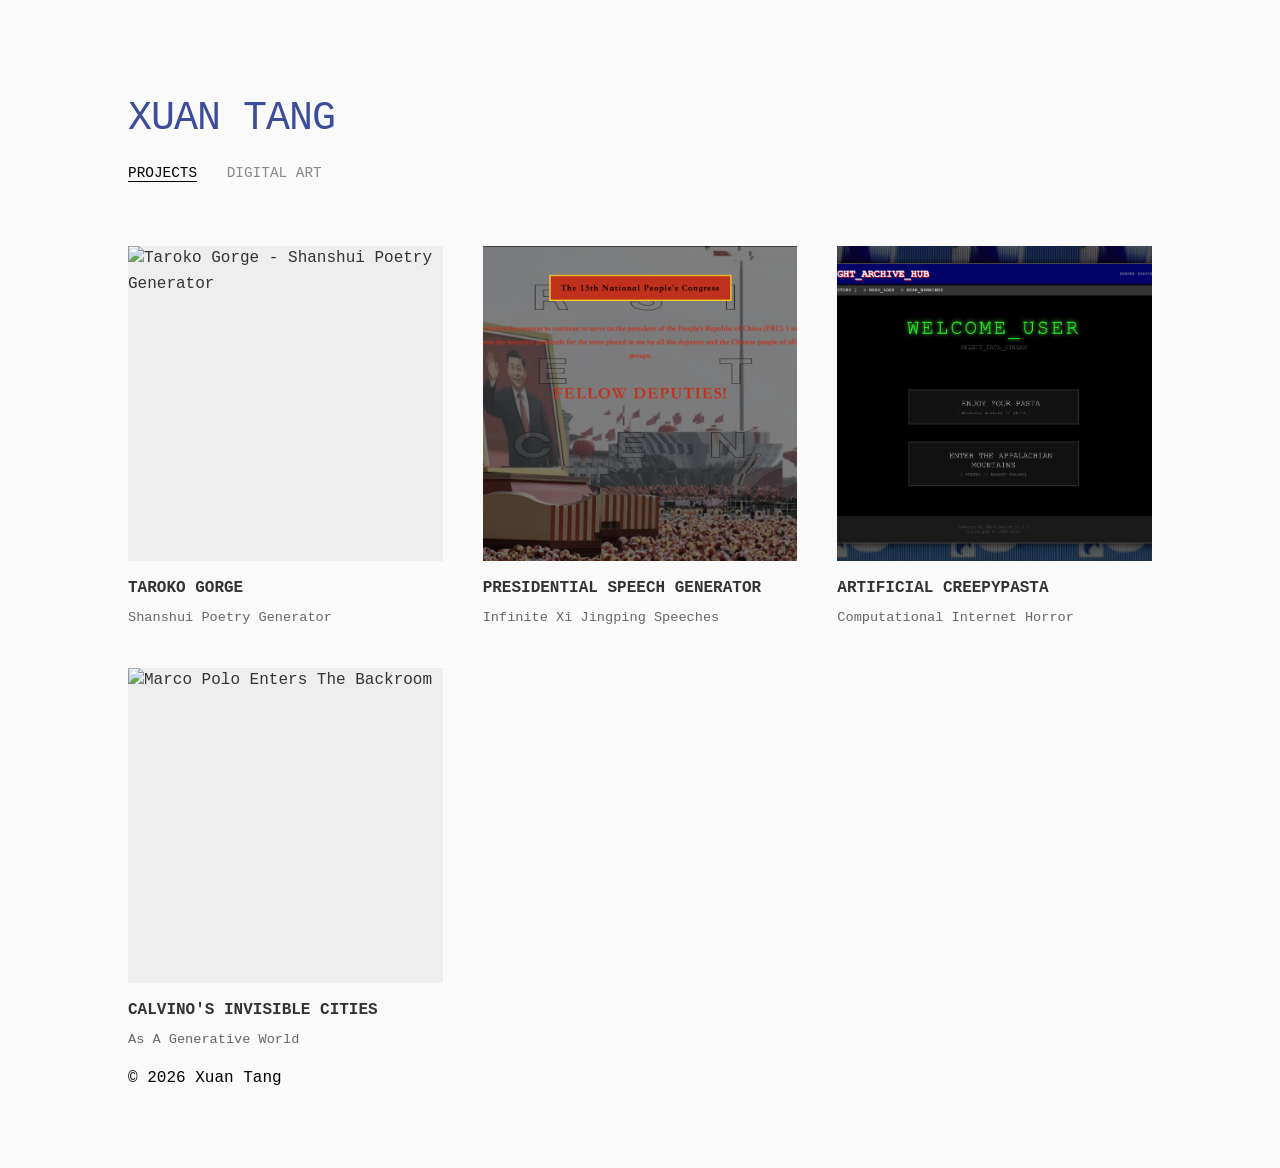
==== index.html @ 74e35d7e "Update index.html" ====
<!DOCTYPE html>
<html lang="en">
<head>
    <meta charset="UTF-8">
    <meta name="viewport" content="width=device-width, initial-scale=1.0">
    <title>Xuan Tang | Portfolio</title>
    <link rel="stylesheet" href="style.css">
</head>
<body>

    <header>
        <h1>XUAN TANG</h1>
        <nav>
            <a href="index.html" class="active">Projects</a>
            <a href="art.html">Digital Art</a>
        </nav>
    </header>

    <main>
        <section class="grid">
            <a href="https://mining-sleeve-24752613.figma.site" target="_blank" class="grid-item">
                <div class="image-container">
                    <img src="images/taroko-gorge.jpg" alt="Taroko Gorge - Shanshui Poetry Generator">
                </div>
                <h3>Taroko Gorge</h3>
                <p>Shanshui Poetry Generator</p>
            </a>

            <a href="https://thewordiwishedtosay.github.io/Presidential-speech-generator/" target="_blank" class="grid-item">
                <div class="image-container">
                    <img src="images/prc-speech.jpg" alt="PRC Presidential Speech Generator">
                </div>
                <h3>Presidential Speech Generator</h3>
                <p>Infinite Xi Jingping Speeches</p>
            </a>

            <a href="https://thewordiwishedtosay.github.io/Artificial-Creepypasta/" target="_blank" class="grid-item">
                <div class="image-container">
                    <img src="images/creepypasta.jpg" alt="Artificial Creepypasta">
                </div>
                <h3>Artificial Creepypasta</h3>
                <p>Computational Internet Horror</p>
            </a>

            <div class="grid-item placeholder">
                <div class="image-container">
                    <img src="images/poster.npg.png" alt="Marco Polo Enters The Backroom">
                </div>
                <h3>Calvino's Invisible Cities</h3>
                <p>As A Generative World</p>
            </div>
        </section>
    </main>

    <footer>
        <p>© 2026 Xuan Tang</p>
    </footer>

</body>
</html>
---- style.css ----
/* Typography & Reset */
* { box-sizing: border-box; }
body {
    font-family: "Courier Prime", "Courier New", monospace; /* For a 'typewritten' generative feel */
    background-color: #fafafa;
    margin: 0;
    padding: 60px 10%;
    line-height: 1.6;
}

header h1 {
    font-size: 2.5rem;
    font-weight: 400;
    color: #3b4d9b; /* That specific blue from your reference image */
    margin-bottom: 10px;
    letter-spacing: -1px;
}

nav { margin-bottom: 60px; }
nav a {
    text-decoration: none;
    color: #888;
    margin-right: 20px;
    font-size: 0.9rem;
    text-transform: uppercase;
}
nav a.active { color: #000; border-bottom: 1px solid #000; }

/* The Grid */
.grid {
    display: grid;
    grid-template-columns: repeat(3, 1fr); /* 3 columns like the image */
    gap: 40px;
}

.grid-item {
    text-decoration: none;
    color: #333;
}

.image-container {
    width: 100%;
    aspect-ratio: 1 / 1;
    overflow: hidden;
    background-color: #eee;
    margin-bottom: 15px;
}

.image-container img {
    width: 100%;
    height: 100%;
    object-fit: cover;
    filter: grayscale(20%); /* Optional: gives a cohesive look to different projects */
    transition: transform 0.3s ease;
}

.grid-item:hover img { transform: scale(1.05); }

.grid-item h3 {
    font-size: 1rem;
    margin: 0;
    text-transform: uppercase;
    font-weight: bold;
}

.grid-item p {
    font-size: 0.85rem;
    color: #666;
    margin: 5px 0 0 0;
}

/* Mobile Responsive */
@media (max-width: 900px) {
    .grid { grid-template-columns: repeat(2, 1fr); }
}
@media (max-width: 600px) {
    .grid { grid-template-columns: 1fr; }
}

/* Art Card Styling */
.art-card {
    cursor: pointer; /* Shows the user they can click it */
}

/* Lightbox Background */
.lightbox {
    display: none; /* Hidden by default */
    position: fixed;
    z-index: 1000;
    left: 0;
    top: 0;
    width: 100%;
    height: 100%;
    background-color: rgba(255, 255, 255, 0.95); /* White overlay to match the aesthetic */
    justify-content: center;
    align-items: center;
}

/* The Image inside the Lightbox */
.lightbox-content {
    max-width: 90%;
    max-height: 80%;
    box-shadow: 0 0 20px rgba(0,0,0,0.1);
}

/* Close Button */
.close {
    position: absolute;
    top: 30px;
    right: 40px;
    font-size: 40px;
    font-weight: 200;
    cursor: pointer;
    color: #333;
}
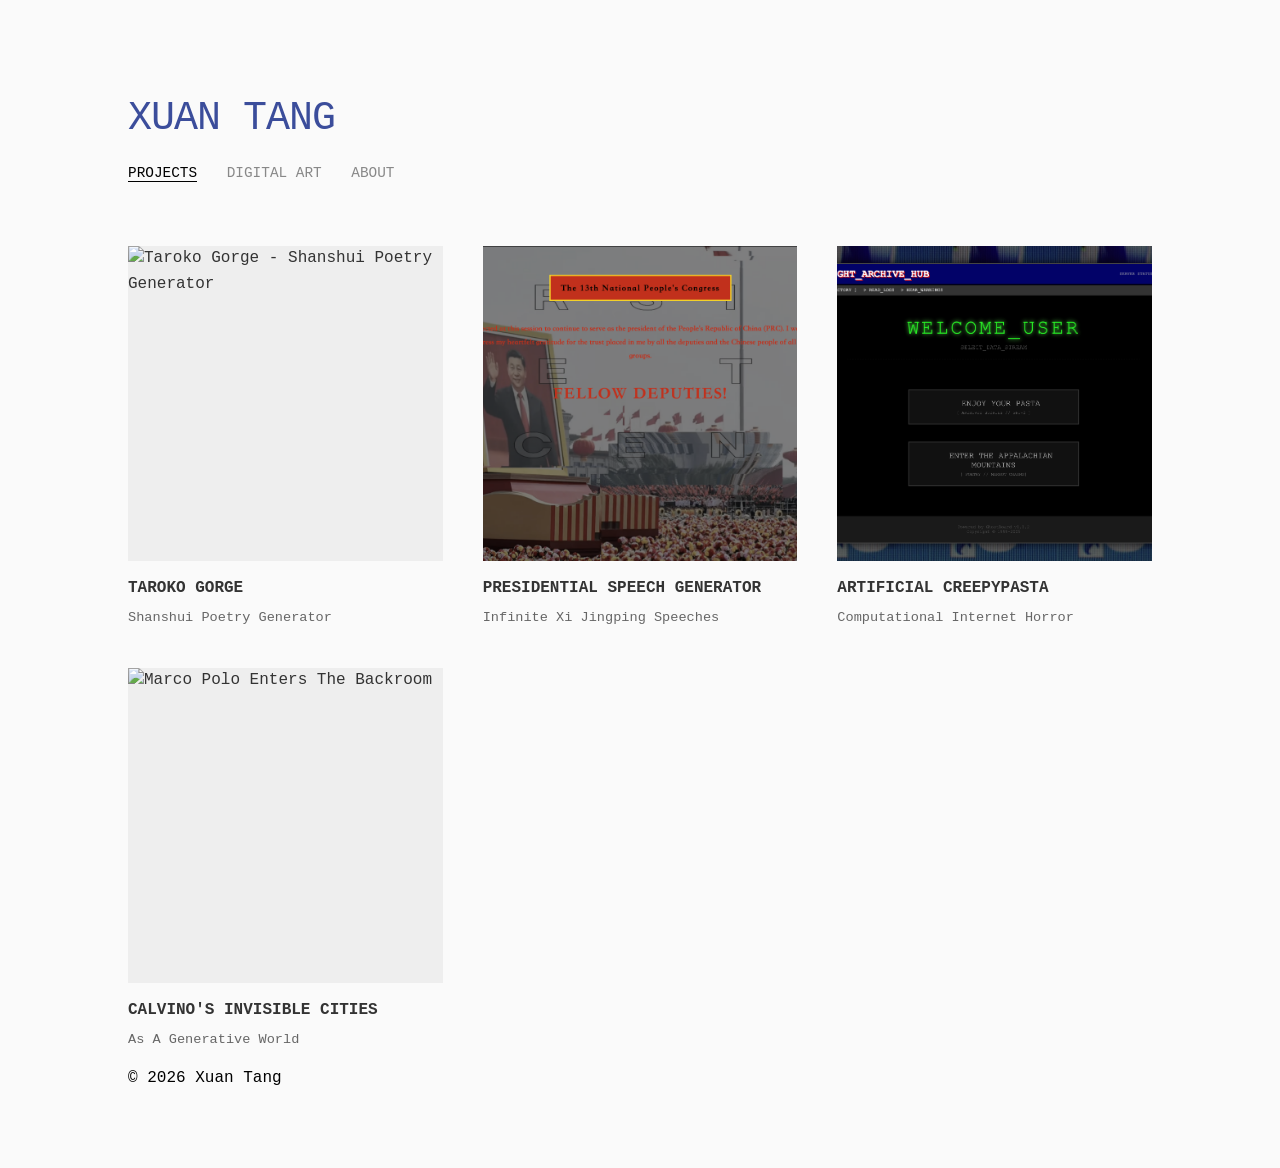
==== commit 3097f43e: "Add About link to navigation in index.html" ====
--- a/index.html
+++ b/index.html
@@ -13,6 +13,7 @@
         <nav>
             <a href="index.html" class="active">Projects</a>
             <a href="art.html">Digital Art</a>
+            <a href="about.html">About</a>
         </nav>
     </header>
 
--- a/style.css
+++ b/style.css
@@ -113,3 +113,40 @@
     cursor: pointer;
     color: #333;
 }
+/* About Page Specifics */
+.about-container {
+    max-width: 600px; /* Keeps text readable and centered */
+    margin: 0 auto;
+    padding-top: 20px;
+}
+
+.bio p {
+    font-size: 1.1rem;
+    margin-bottom: 25px;
+    color: #333;
+    line-height: 1.8;
+}
+
+.contact {
+    margin-top: 60px;
+    border-top: 1px solid #eee;
+    padding-top: 30px;
+}
+
+.contact h3 {
+    text-transform: uppercase;
+    font-size: 0.9rem;
+    letter-spacing: 1px;
+    margin-bottom: 15px;
+}
+
+.contact a {
+    color: #3b4d9b;
+    text-decoration: none;
+    border-bottom: 1px solid transparent;
+    transition: border-color 0.3s;
+}
+
+.contact a:hover {
+    border-bottom: 1px solid #3b4d9b;
+}
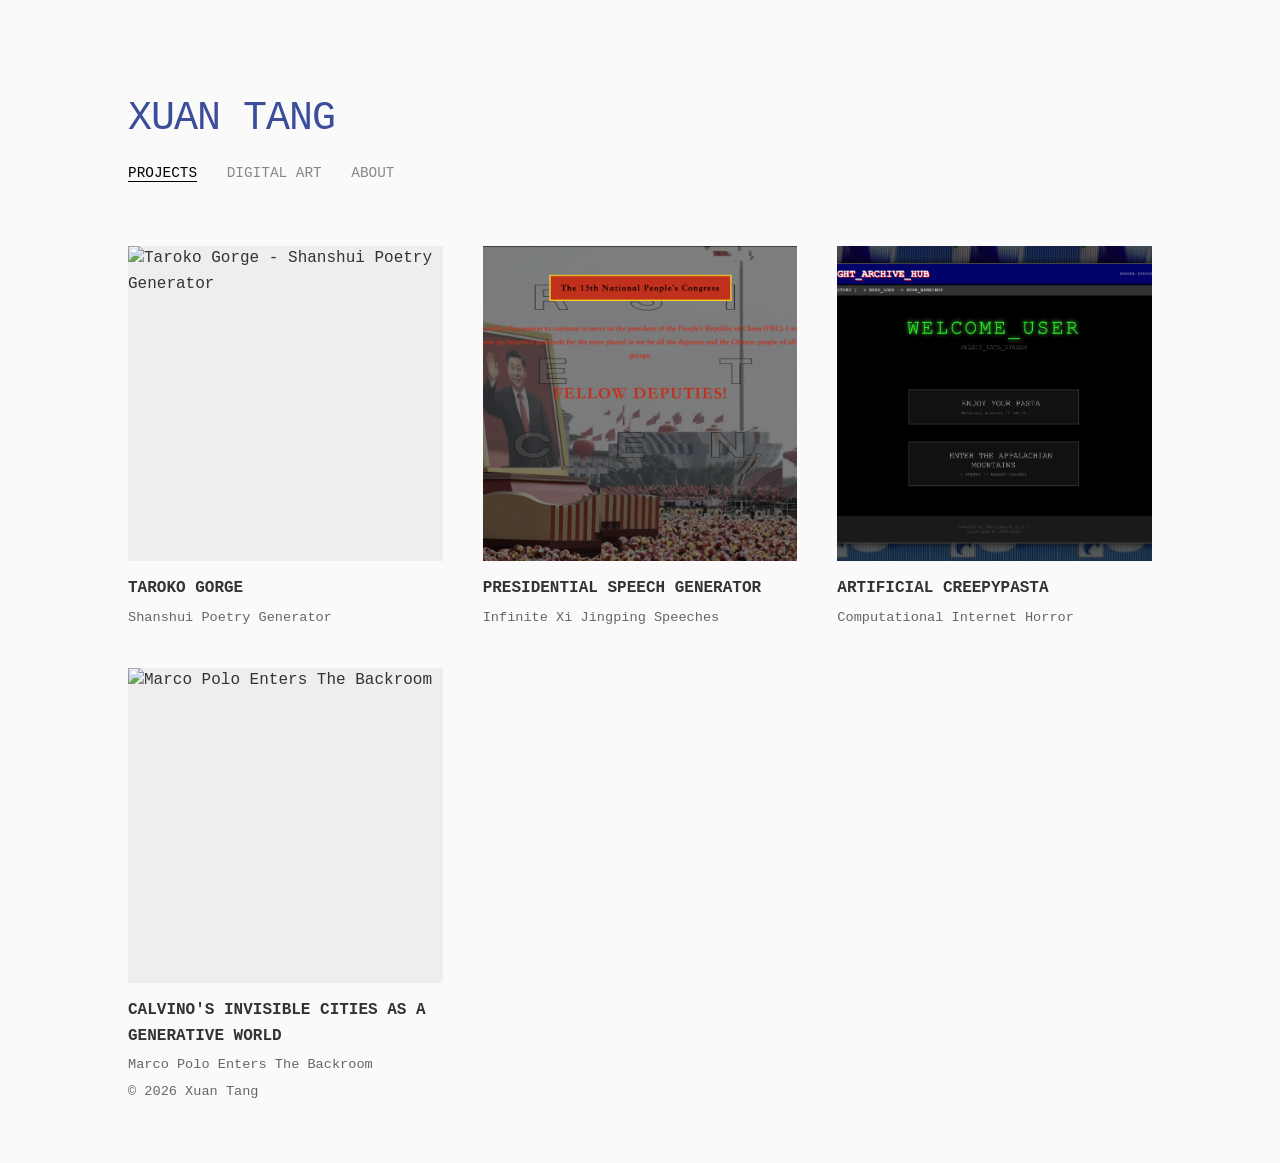
==== commit aff986c3: "Revise placeholder item text and link Updated placeholder item text and link in index.html." ====
--- a/index.html
+++ b/index.html
@@ -43,12 +43,12 @@
                 <p>Computational Internet Horror</p>
             </a>
 
-            <div class="grid-item placeholder">
+            <a href="https://thewordiwishedtosay.github.io/backroom-web/" target="_blank" class="grid-item">
                 <div class="image-container">
                     <img src="images/poster.npg.png" alt="Marco Polo Enters The Backroom">
                 </div>
-                <h3>Calvino's Invisible Cities</h3>
-                <p>As A Generative World</p>
+                <h3>Calvino's Invisible Cities As A Generative World</h3>
+                <p>Marco Polo Enters The Backroom</p>
             </div>
         </section>
     </main>
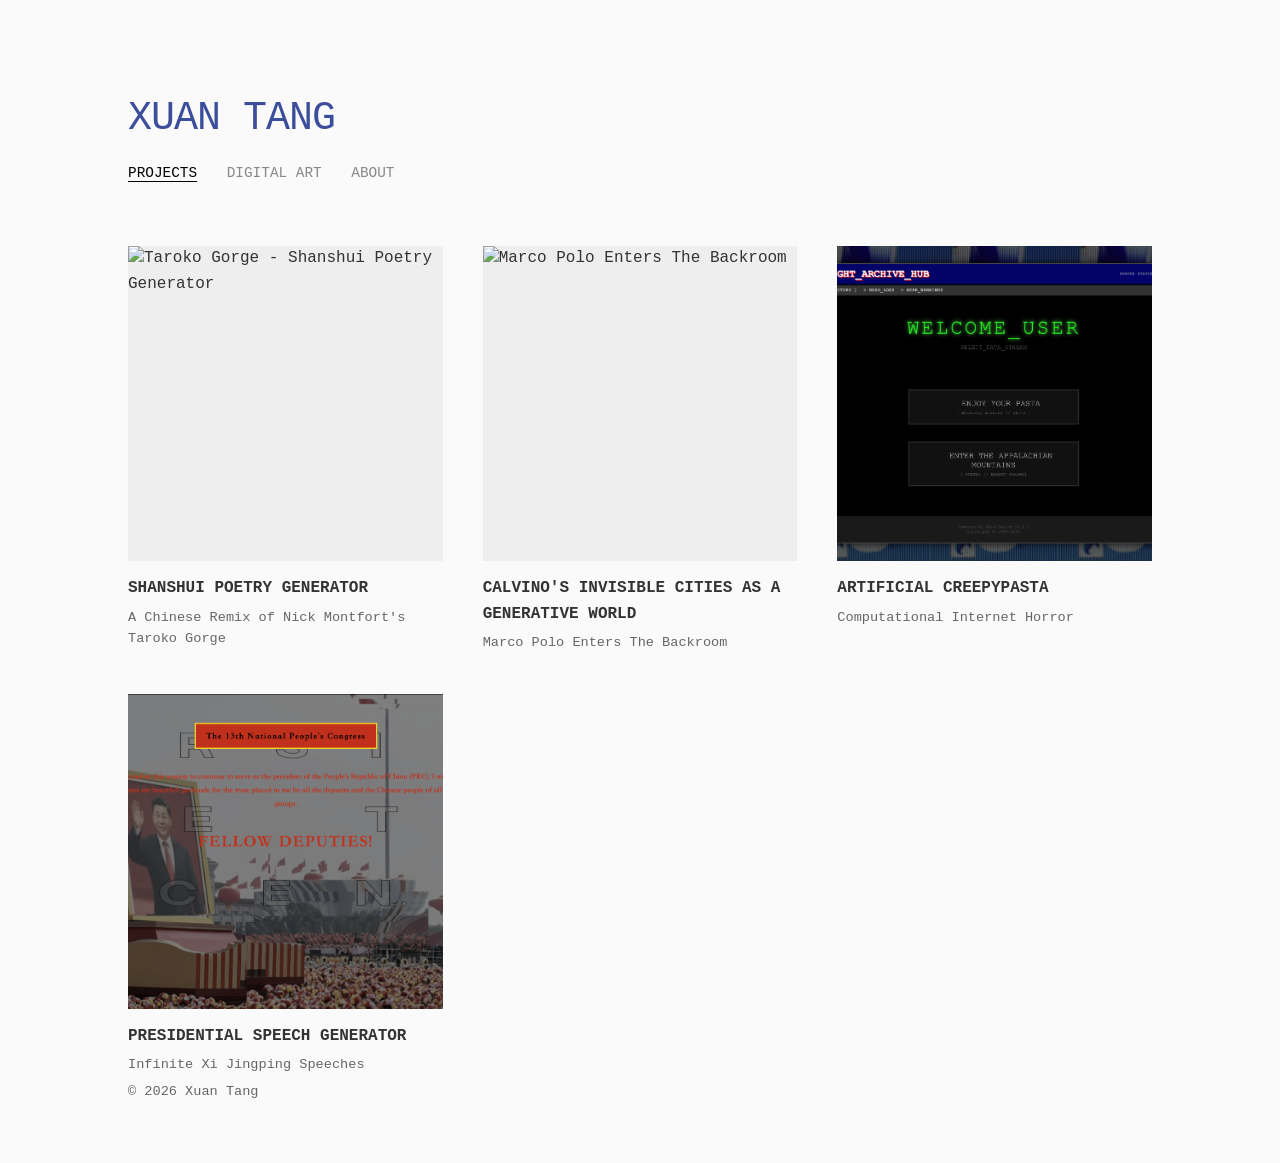
==== commit 5b75256b: "Update project links and descriptions in index.html" ====
--- a/index.html
+++ b/index.html
@@ -23,16 +23,16 @@
                 <div class="image-container">
                     <img src="images/taroko-gorge.jpg" alt="Taroko Gorge - Shanshui Poetry Generator">
                 </div>
-                <h3>Taroko Gorge</h3>
-                <p>Shanshui Poetry Generator</p>
+                <h3>Shanshui Poetry Generator</h3>
+                <p>A Chinese Remix of Nick Montfort's Taroko Gorge</p>
             </a>
 
-            <a href="https://thewordiwishedtosay.github.io/Presidential-speech-generator/" target="_blank" class="grid-item">
+            <a href="https://thewordiwishedtosay.github.io/backroom-web/" target="_blank" class="grid-item">
                 <div class="image-container">
-                    <img src="images/prc-speech.jpg" alt="PRC Presidential Speech Generator">
+                    <img src="hero copy.png" alt="Marco Polo Enters The Backroom">
                 </div>
-                <h3>Presidential Speech Generator</h3>
-                <p>Infinite Xi Jingping Speeches</p>
+                <h3>Calvino's Invisible Cities As A Generative World</h3>
+                <p>Marco Polo Enters The Backroom</p>
             </a>
 
             <a href="https://thewordiwishedtosay.github.io/Artificial-Creepypasta/" target="_blank" class="grid-item">
@@ -43,12 +43,13 @@
                 <p>Computational Internet Horror</p>
             </a>
 
-            <a href="https://thewordiwishedtosay.github.io/backroom-web/" target="_blank" class="grid-item">
+        
+            <a href="https://thewordiwishedtosay.github.io/Presidential-speech-generator/" target="_blank" class="grid-item">
                 <div class="image-container">
-                    <img src="images/poster.npg.png" alt="Marco Polo Enters The Backroom">
+                    <img src="images/prc-speech.jpg" alt="PRC Presidential Speech Generator">
                 </div>
-                <h3>Calvino's Invisible Cities As A Generative World</h3>
-                <p>Marco Polo Enters The Backroom</p>
+                <h3>Presidential Speech Generator</h3>
+                <p>Infinite Xi Jingping Speeches</p>
             </div>
         </section>
     </main>
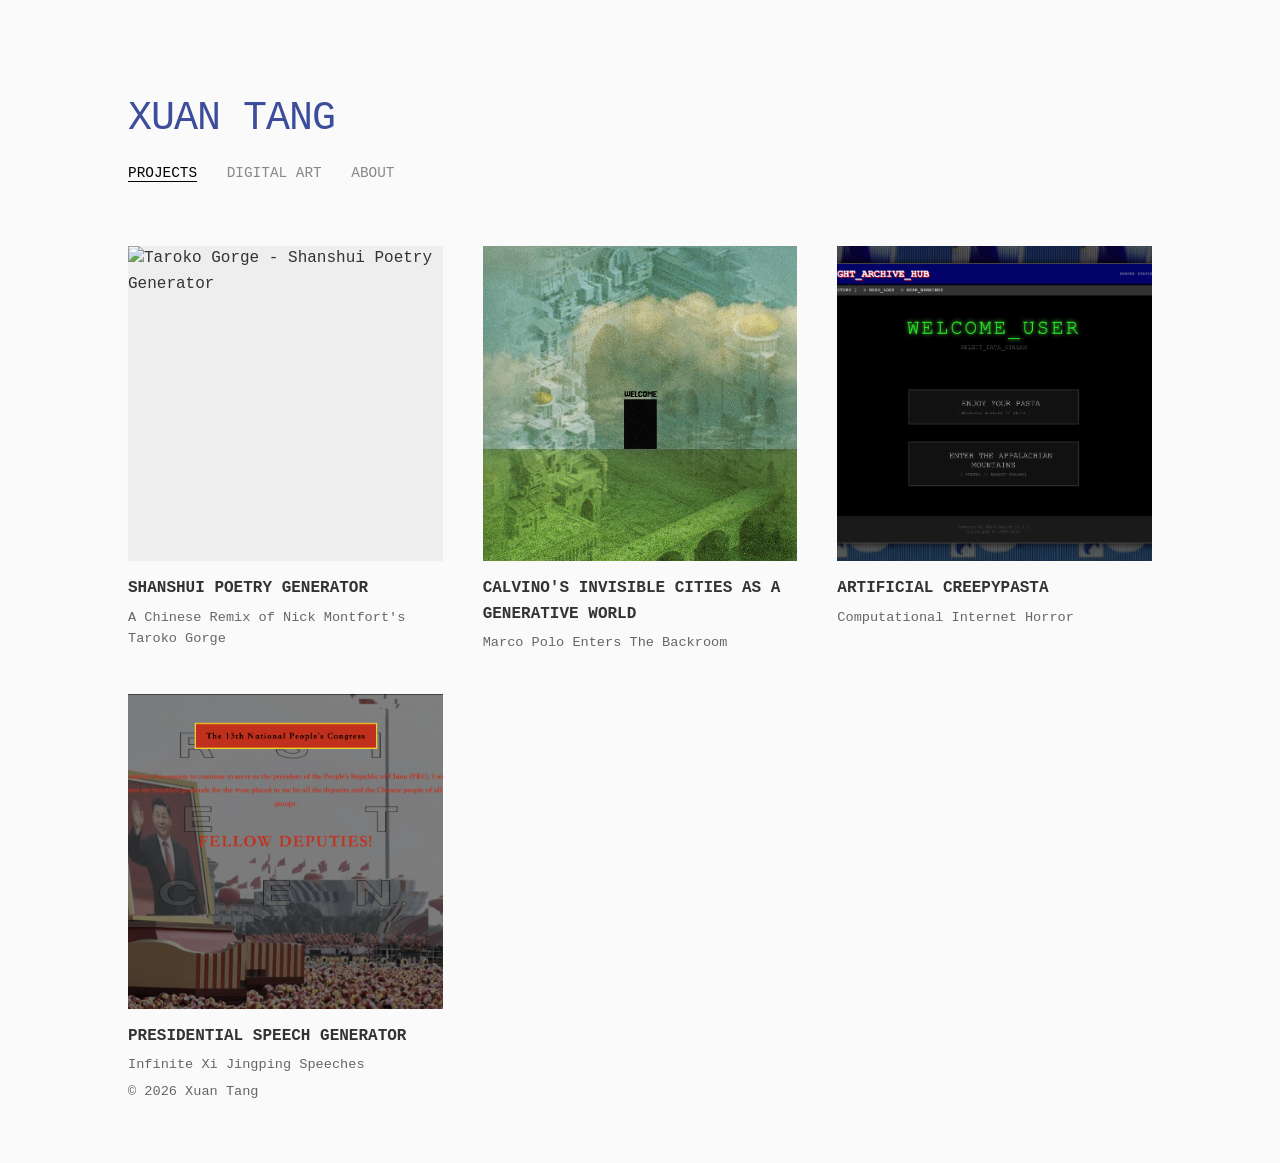
==== commit 0be998e9: "Replace hero image in index.html" ====
--- a/index.html
+++ b/index.html
@@ -29,7 +29,7 @@
 
             <a href="https://thewordiwishedtosay.github.io/backroom-web/" target="_blank" class="grid-item">
                 <div class="image-container">
-                    <img src="hero copy.png" alt="Marco Polo Enters The Backroom">
+                    <img src="images/Backroom (Copy)-7.png" alt="Marco Polo Enters The Backroom">
                 </div>
                 <h3>Calvino's Invisible Cities As A Generative World</h3>
                 <p>Marco Polo Enters The Backroom</p>
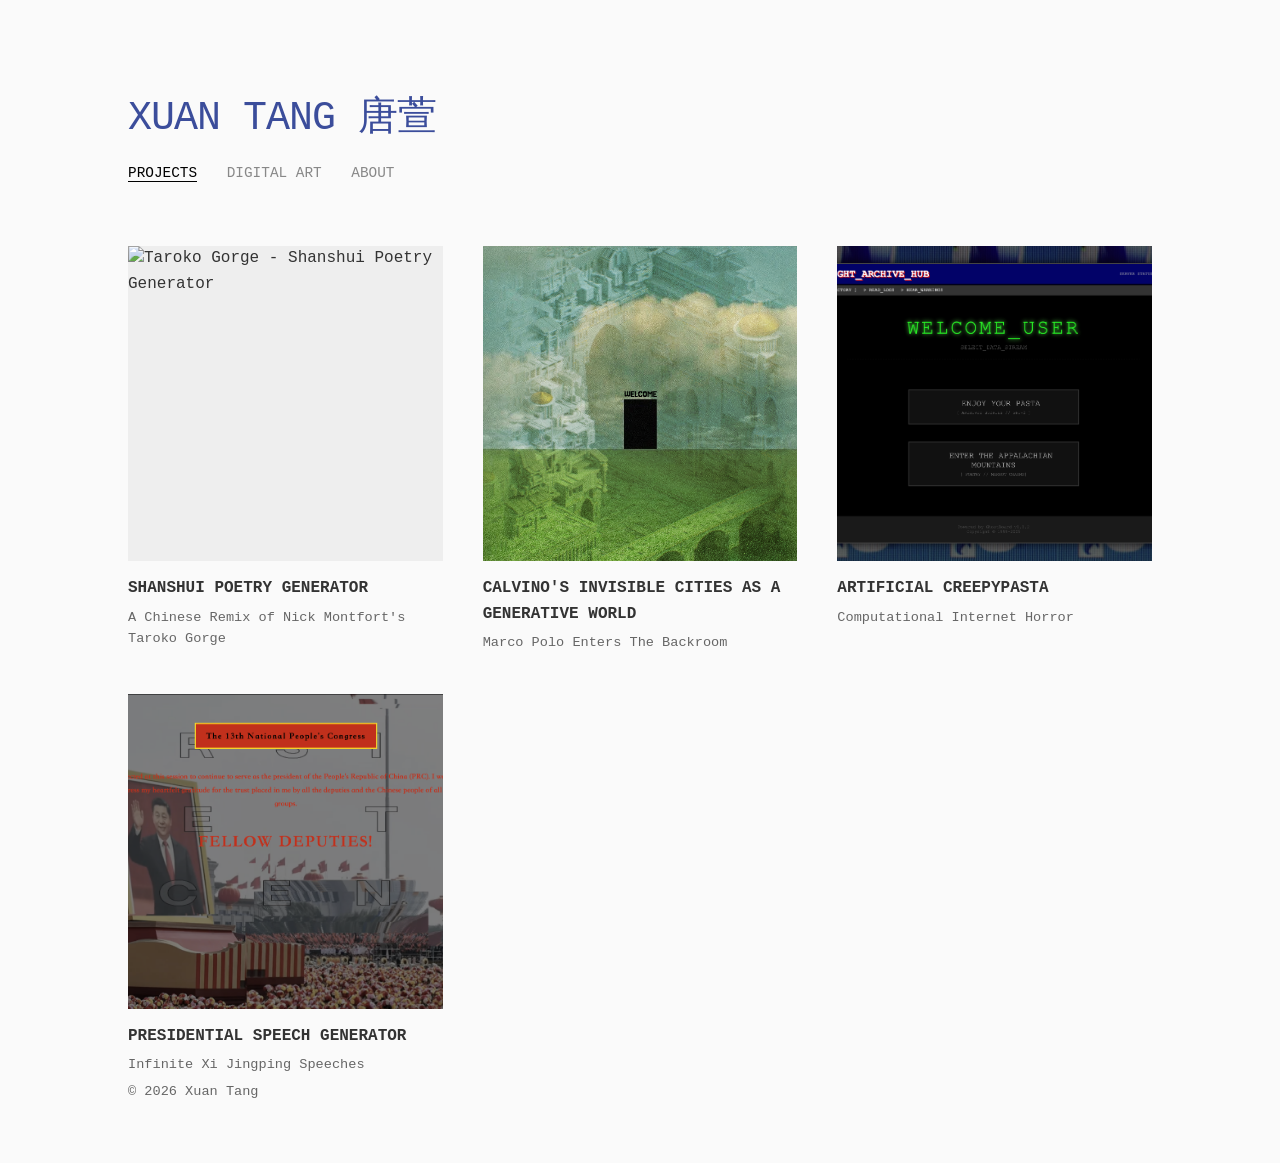
==== commit 7bb28627: "Update header to include Chinese characters" ====
--- a/index.html
+++ b/index.html
@@ -9,7 +9,7 @@
 <body>
 
     <header>
-        <h1>XUAN TANG</h1>
+        <h1>XUAN TANG 唐萱</h1>
         <nav>
             <a href="index.html" class="active">Projects</a>
             <a href="art.html">Digital Art</a>
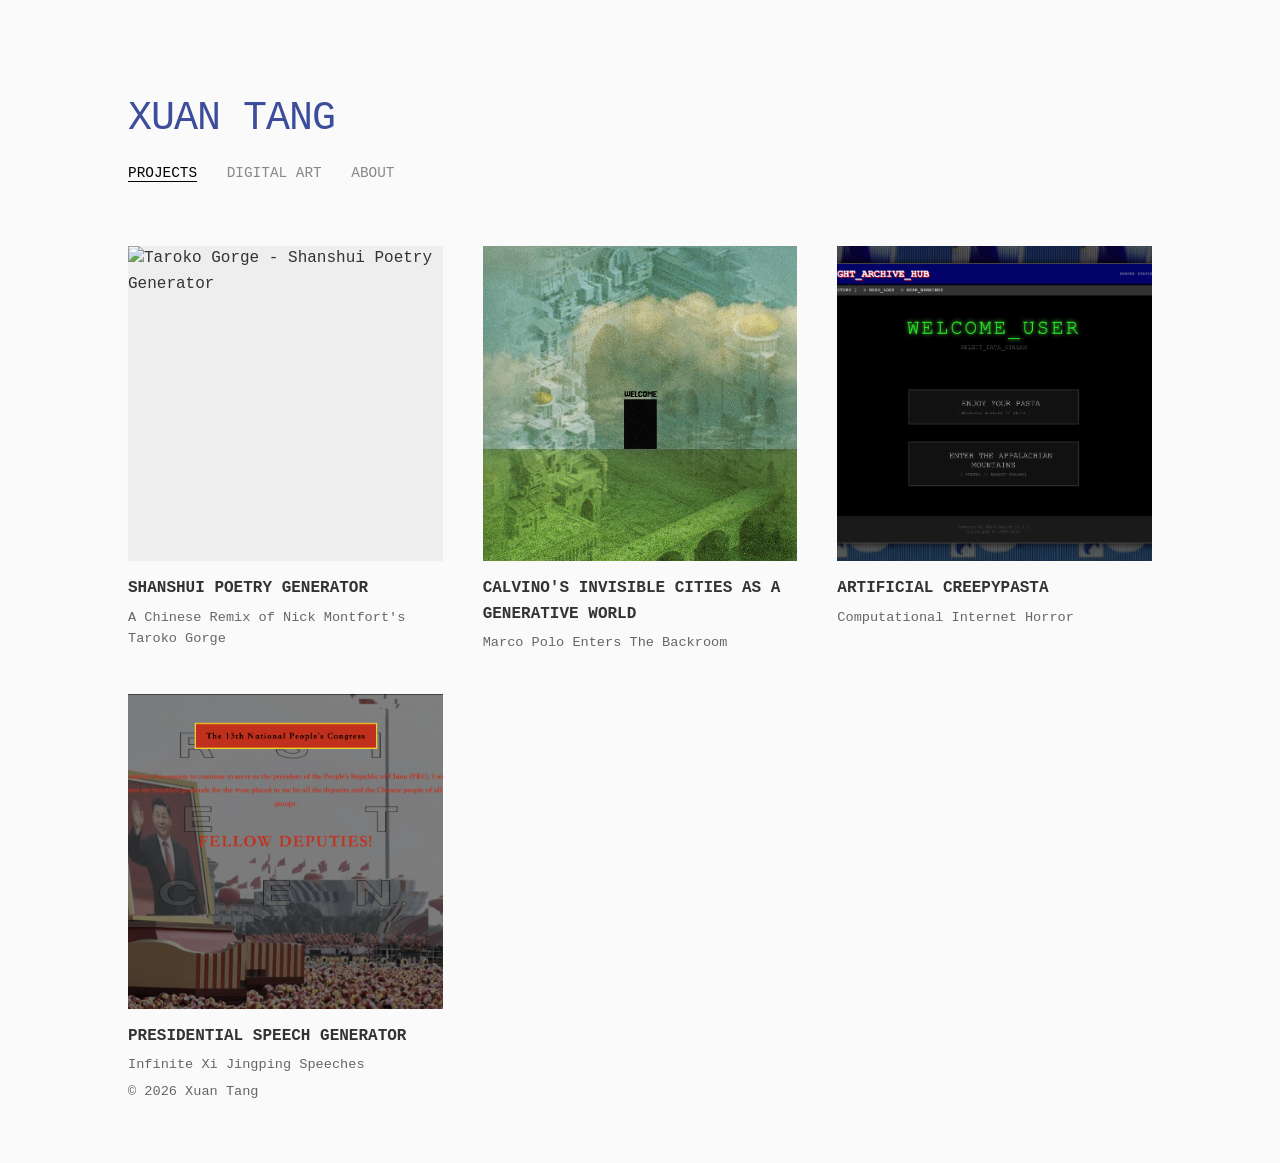
==== commit 5dbdc5cb: "Update index.html" ====
--- a/index.html
+++ b/index.html
@@ -9,7 +9,7 @@
 <body>
 
     <header>
-        <h1>XUAN TANG 唐萱</h1>
+        <h1>XUAN TANG</h1>
         <nav>
             <a href="index.html" class="active">Projects</a>
             <a href="art.html">Digital Art</a>
